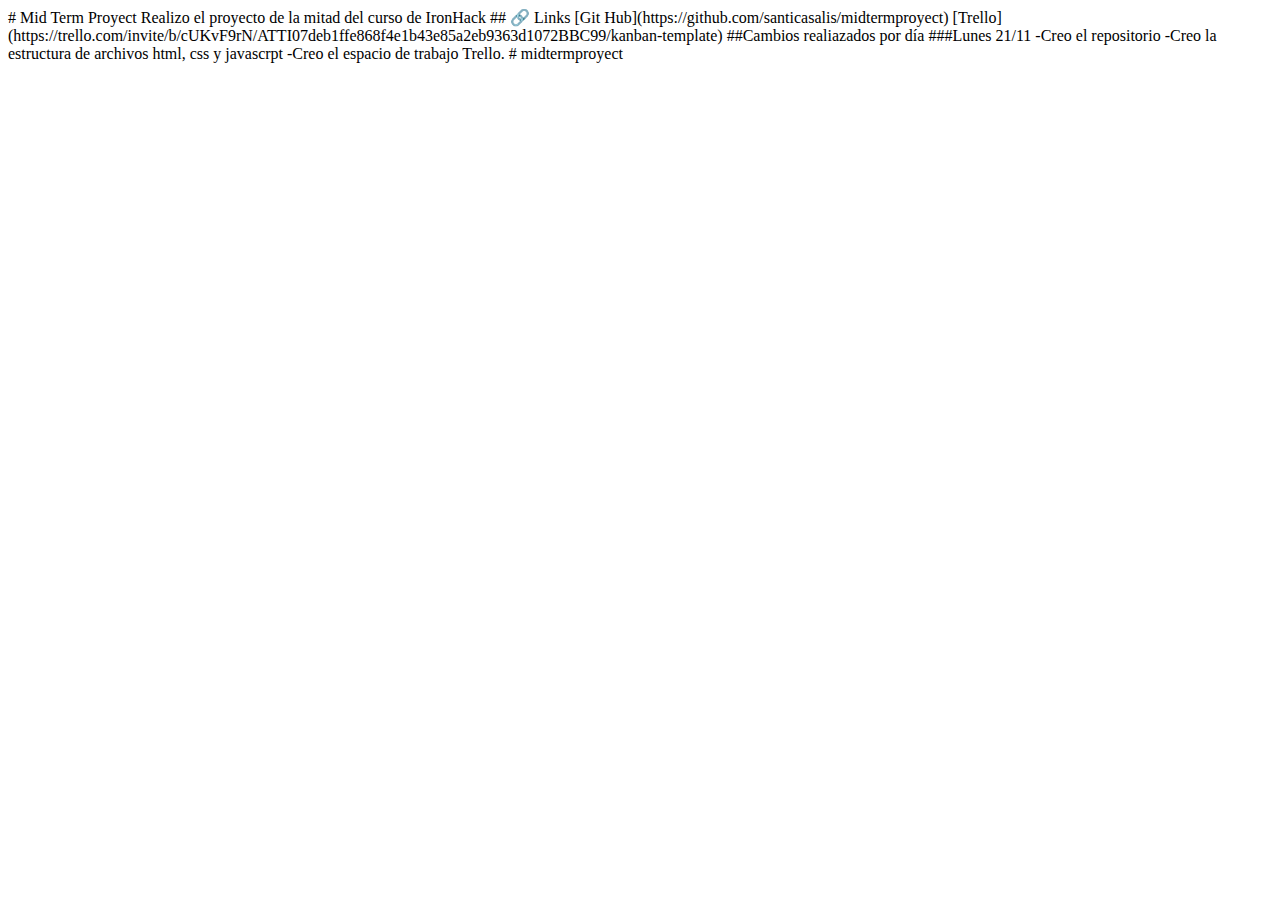
==== index.html @ 37a9a565 "estructura" ====
<!DOCTYPE html>
<html lang="en">
<head>
    <meta charset="UTF-8">
    <meta http-equiv="X-UA-Compatible" content="IE=edge">
    <meta name="viewport" content="width=device-width, initial-scale=1.0">
    <title>Circle Agency</title>
    <link rel="stylesheet" href="styles/styles.css">
</head>
<body>
    
<header> 
    # Mid Term Proyect

    Realizo el proyecto de la mitad del curso de IronHack
    
    ## 🔗 Links
    
    [Git Hub](https://github.com/santicasalis/midtermproyect)
    
    [Trello](https://trello.com/invite/b/cUKvF9rN/ATTI07deb1ffe868f4e1b43e85a2eb9363d1072BBC99/kanban-template)
    
    ##Cambios realiazados por día
    
    ###Lunes 21/11
    
    -Creo el repositorio
    -Creo la estructura de archivos html, css y javascrpt
    -Creo el espacio de trabajo Trello.
    # midtermproyect
    

</header>
<main>
<section class="section-uno">    


</section>


<section class="section-logos">


</section>


<section class="recent-proyects">


</section>


<section class="clients">



</section>


<section class="our-services">

</section>



<section class="questions">

</section>


</main>



<footer>

    
</footer>




<script src="scripts/script.js"></script>
</body>
</html>
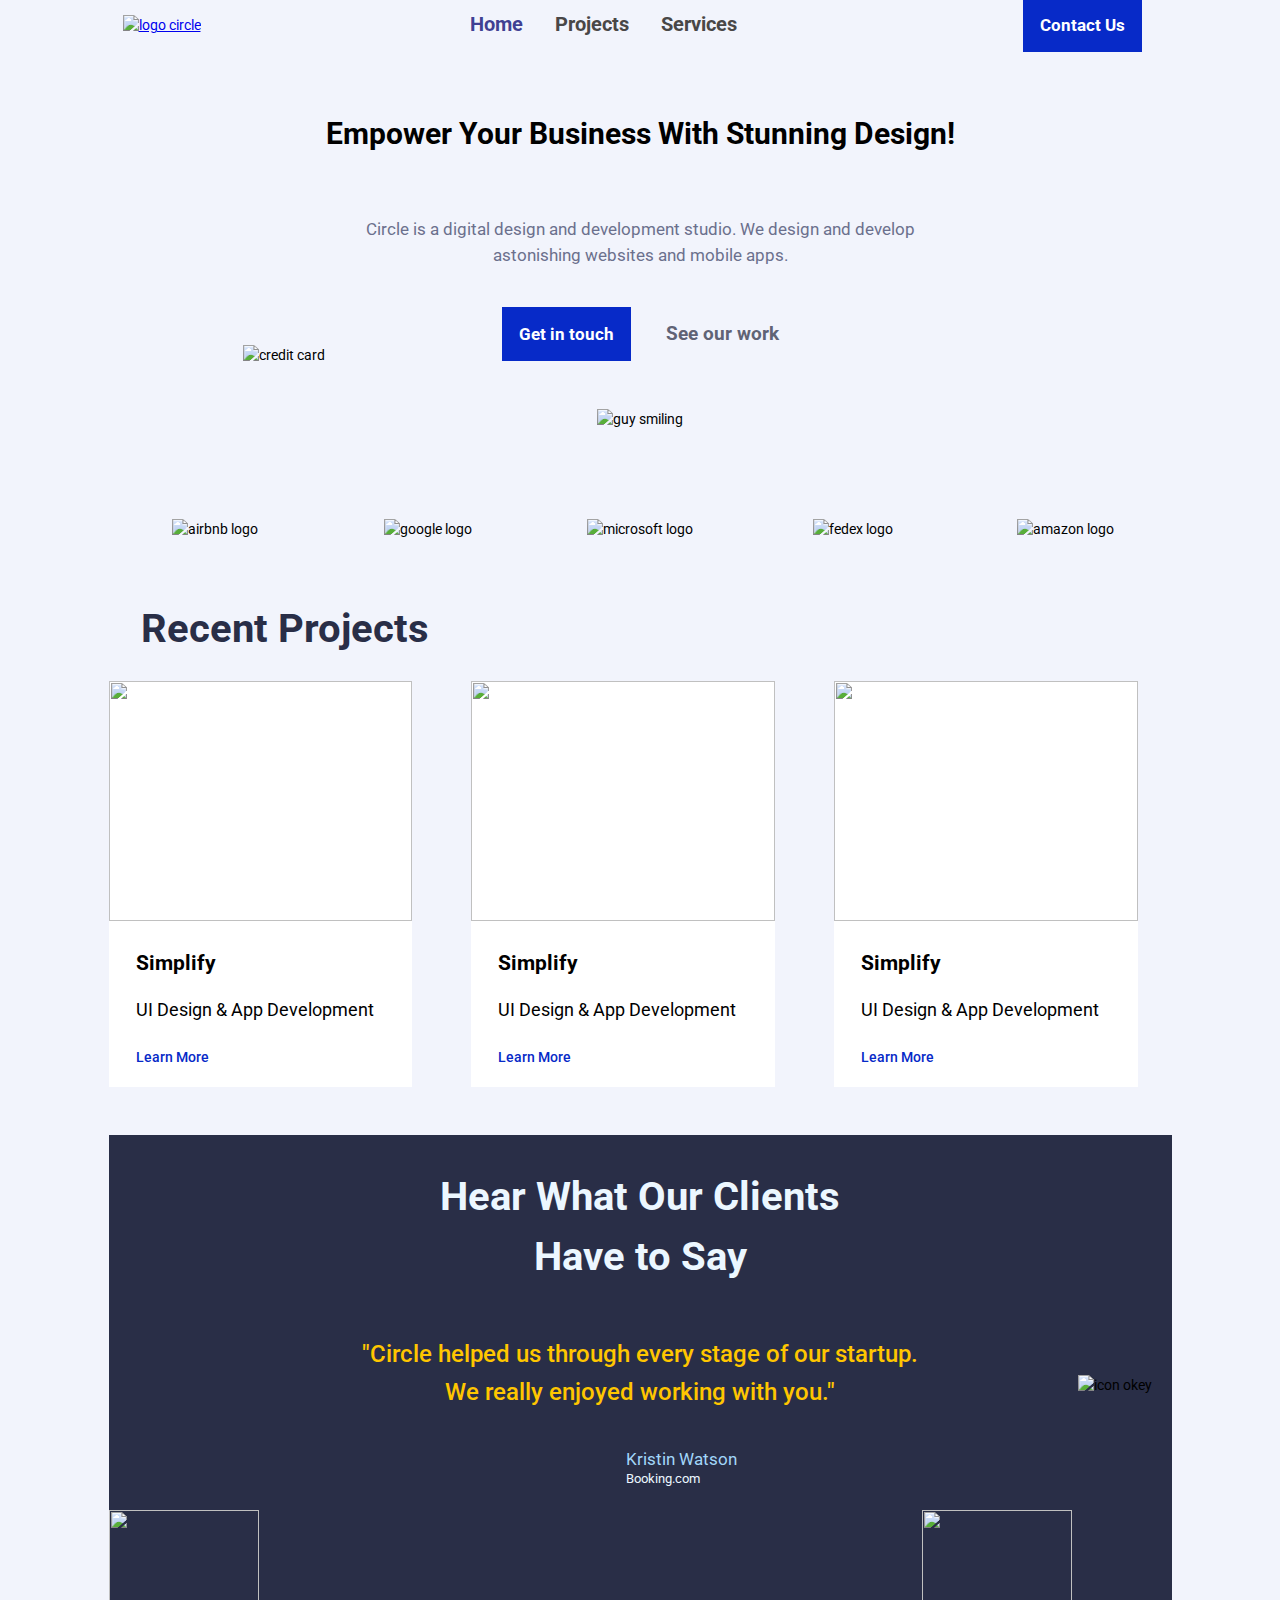
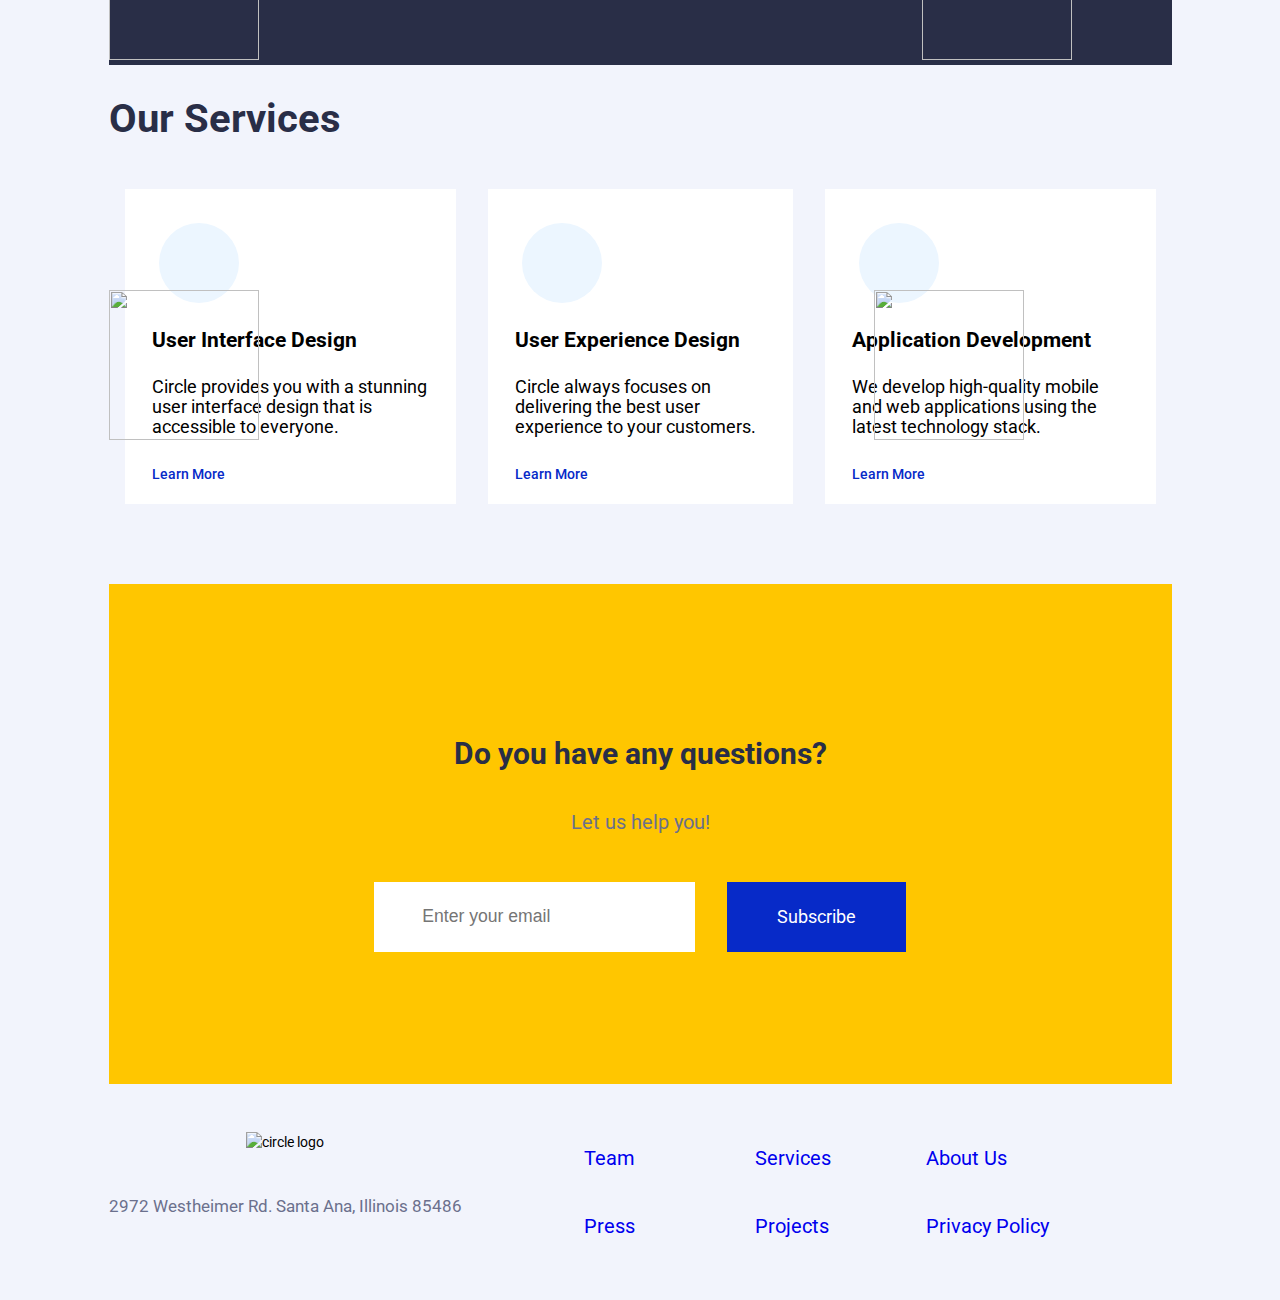
==== commit 665732f0: "responsive terminado" ====
--- a/index.html
+++ b/index.html
@@ -6,64 +6,144 @@
     <meta name="viewport" content="width=device-width, initial-scale=1.0">
     <title>Circle Agency</title>
     <link rel="stylesheet" href="styles/styles.css">
+    <link rel="icon" href="https://uploads-ssl.webflow.com/img/favicon.ico">
 </head>
 <body>
     
-<header> 
-    # Mid Term Proyect
+  <section class="top-nav">
+    <div>
+        <a href="index.html"> <img src="project-assets/logos/circle.svg" alt="logo circle"></a>
+    </div>
+    <input id="menu-toggle" type="checkbox" />
+    <label class='menu-button-container' for="menu-toggle">
+    <div class='menu-button'></div>
+  </label>
+    <ul class="menu">
+      <li><a class="home" href="index.html">Home</a></li>
+      <li><a class="recent" href="#recent-proyects">Projects</a></li>
+      <li><a class="recent" href="#our-services">Services</a></li>
+    </ul>
+    <div> <a class="button-get contact" href="">Contact Us</a> </div>
+  </section>
 
-    Realizo el proyecto de la mitad del curso de IronHack
+
+<main>
+<section id="section-one">  
+
+   
+    <h1>Empower Your Business With Stunning Design!</h1>
+
+   
+    <div class="circle-section-one">
+        Circle is a digital design and development studio. We design and develop astonishing websites and mobile apps.
+    </div>
+   
+<div class="button-section-one">
     
-    ## 🔗 Links
-    
-    [Git Hub](https://github.com/santicasalis/midtermproyect)
-    
-    [Trello](https://trello.com/invite/b/cUKvF9rN/ATTI07deb1ffe868f4e1b43e85a2eb9363d1072BBC99/kanban-template)
-    
-    ##Cambios realiazados por día
-    
-    ###Lunes 21/11
-    
-    -Creo el repositorio
-    -Creo la estructura de archivos html, css y javascrpt
-    -Creo el espacio de trabajo Trello.
-    # midtermproyect
-    
+    <a href="#" class="button-get">Get in touch</a>
+    <a href="#" class="button-see">See our work</a>
 
-</header>
-<main>
-<section class="section-uno">    
+ </div>  
+<div>
+<img src="project-assets/hero-section/card-1.png" class="card-1" alt="credit card">   
+<img src="project-assets/hero-section/hero-image.png" class="hero-image" alt="guy smiling">
+ <img src="project-assets/hero-section/card-2.png" class= "card-2" alt="icon okey">  
+ </div>
+</section>
 
+
+<section class="section-logos">
+<div class="logos">
+  <div class="marcas-logos"> <img src="project-assets/logos/airbnb-logo.svg" alt="airbnb logo"></div>
+  <div class="marcas-logos"> <img src="project-assets/logos/google-logo.svg" alt="google logo"></div>
+  <div class="marcas-logos"> <img src="project-assets/logos/microsoft-logo.svg" alt="microsoft logo"></div>
+  <div class="marcas-logos"> <img src="project-assets/logos/fedex-logo.svg" alt="fedex logo"></div>
+ <div class="marcas-logos amazon"><img src="project-assets/logos/amazon-logo.svg" alt="amazon logo"> </div> 
+</div>
 
 </section>
 
 
-<section class="section-logos">
+<section id="projects">
+  <h2 class="title">Recent Projects</h2>
+  <div class="projects-container">
+      <div class="project">
+          <img src="project-assets/projects-section/1.jpg" alt="">
+          <h3>Simplify</h3>
+          <p>UI Design & App Development</p>
+          <a href="#">Learn More</a>
+      </div> 
+      <div class="project">
+        <img src="project-assets/projects-section/1.jpg" alt="">
+        <h3>Simplify</h3>
+        <p>UI Design & App Development</p>
+        <a href="#">Learn More</a>
+    </div> 
+    <div class="project">
+      <img src="project-assets/projects-section/1.jpg" alt="">
+      <h3>Simplify</h3>
+      <p>UI Design & App Development</p>
+      <a href="#">Learn More</a>
+  </div> 
+    </div>
+</section>
 
+<section id="clients">
+     <div class="container">
+        <h3 class="">Hear What Our Clients Have to Say</h3>
+     <div class="testimonio">"Circle helped us through every stage of our startup. We really enjoyed working with you."
+    
+       </div>
+        <div class="client">
+              <div class="client-image"></div>
+              <div class="client-info">
+              <div class="client-name">Kristin Watson</div>
+              <div class="client-position">Booking.com</div>
+           </div>
+       </div>
+    
+    </div>
+    <img src="project-assets/testimonial-section/memoji-1.png" alt="" class="memoji-1">
+    <img src="project-assets/testimonial-section/memoji-2.png" alt="" class="memoji-2">
+    <img src="project-assets/testimonial-section/memoji-3.png" alt="" class="memoji-3">
+    <img src="project-assets/testimonial-section/memoji-4.png" alt="" class="memoji-4">
 
 </section>
 
-
-<section class="recent-proyects">
-
-
+<section id="our-services">
+  <h2>Our Services</h2>
+  <div class="services-container">
+      <div class="service">
+          <div id="service-img-1"></div>
+          <h3>User Interface Design</h3>
+          <p>Circle provides you with a stunning user interface design that is accessible to everyone.</p>
+          <a href="#">Learn More</a>
+      </div>
+      <div class="service">
+          <div id="service-img-2"></div>
+          <h3>User Experience Design</h3>
+          <p>Circle always focuses on delivering the best user experience to your customers.</p>
+          <a href="#">Learn More</a>
+      </div>
+      <div class="service">
+          <div id="service-img-3"></div>
+          <h3>Application Development</h3>
+          <p>We develop high-quality mobile and web applications using the latest technology stack.</p>
+          <a href="#">Learn More</a>
+      </div>
+  </div>
 </section>
 
 
-<section class="clients">
-
-
-
-</section>
-
-
-<section class="our-services">
-
-</section>
-
-
-
-<section class="questions">
+<section id="questions">
+ 
+    <h1 class="">Do you have any questions?</h1>
+    <p class="subtitle">Let us help you!</p>
+    <div class="suscription">
+      <input class="email-icon" type="text" placeholder="Enter your email">
+      <a class="suscribe-button" href="#">Subscribe</a>
+     </div>
+    
 
 </section>
 
@@ -72,8 +152,22 @@
 
 
 
-<footer>
+<footer class="footer">
+<div class="foot">
+<div><img src="project-assets/logos/circle.svg" alt="circle logo"></div>
+<div class="direction">2972 Westheimer Rd. Santa Ana, Illinois 85486   </div>
+</div>
+<div class="footer-links">
+<a href="" class="footer-link">Team</a>
+<a href="" class="footer-link">Services</a>
+<a href="" class="footer-link">About Us</a>
+<a href="" class="footer-link">Press</a>
+<a href="" class="footer-link">Projects</a>
+<a href="" class="footer-link">Privacy Policy</a>
+</div>
+<div>
 
+</div>
     
 </footer>
 
--- a/styles/styles.css
+++ b/styles/styles.css
@@ -0,0 +1,756 @@
+/* Import fonts  */
+@import url('https://fonts.googleapis.com/css2?family=Roboto:wght@300&display=swap');
+
+*{
+    margin:0;
+    padding: 0;
+    box-sizing: border-box
+    
+}
+body{
+    background-color: #f2f4fc;
+    font-family: 'Roboto', sans-serif;
+    font-size: 14px;
+    line-height: 20px;
+    height: 100%;
+    
+}
+main,section, footer {
+  max-width: 1063px;
+  margin: auto
+}
+ 
+  
+ 
+   h2 {
+     vertical-align: center;
+     text-align: center;
+   }
+   
+  
+   
+  
+   .top-nav {
+     display: flex;
+     flex-direction: row;
+     align-items: center;
+     justify-content: space-between;
+     color: rgb(167, 162, 162);
+     height: 50px;
+     padding: 1em;
+   }
+   
+   
+   .menu {
+     display: flex;
+     flex-direction: row;
+     list-style-type: none;
+     margin: 0;
+     padding: 0;
+   }
+   
+   .menu > li {
+     margin: 0 1rem;
+     overflow: hidden;
+   }
+   .home{
+    text-decoration: none;
+    color: rgba(39, 39, 133, 0.882);
+    font-size: 20px;
+    font-weight: bold;
+
+ }
+ .home:hover , .recent:hover{
+     color: #072ac8b6;
+ }
+
+ .recent{
+    text-decoration: none;
+    color: rgb(73, 71, 71);
+    font-size: 20px;
+    font-weight: bold;
+ }
+ 
+   
+   .menu-button-container {
+     display: none;
+     height: 100%;
+     width: 30px;
+     cursor: pointer;
+     flex-direction: column;
+     justify-content: center;
+     align-items: center;
+   }
+   
+   #menu-toggle {
+     display: none;
+   }
+   
+   .menu-button,
+   .menu-button::before,
+   .menu-button::after {
+     display: block;
+     background-color: rgb(119, 117, 117);
+     position: absolute;
+     height: 4px;
+     width: 30px;
+      /* transition: transform 400ms cubic-bezier(0.23, 1, 0.32, 1);  */
+     border-radius: 2px;
+   }
+   
+   .menu-button::before {
+     content: '';
+     margin-top: -8px;
+   }
+   
+   .menu-button::after {
+     content: '';
+     margin-top: 8px;
+   }
+   
+   #menu-toggle:checked + .menu-button-container .menu-button::before {
+     margin-top: 0px;
+     transform: rotate(405deg);
+   }
+   
+   #menu-toggle:checked + .menu-button-container .menu-button {
+     background: rgba(195, 189, 189, 0.666);
+   }
+   
+   #menu-toggle:checked + .menu-button-container .menu-button::after {
+     margin-top: 0px;
+     transform: rotate(-405deg);
+   }
+   
+   @media (max-width: 700px) {
+    .contact{
+      display:none
+    }
+     .menu-button-container {
+       display: flex;
+     }
+     .menu {
+       position: absolute;
+       top: 0;
+       margin-top: 50px;
+       left: 0;
+       flex-direction: column;
+       width: 100%;
+       justify-content: center;
+       align-items: center;
+       margin-top: 3rem;
+     }
+     #menu-toggle ~ .menu li {
+       height: 0;
+       margin: 0;
+       padding: 0;
+       border: 0;
+       transition: height 400ms cubic-bezier(0.23, 1, 0.32, 1);
+    
+     }
+     #menu-toggle:checked ~ .menu li {
+       
+       height: 2.5em;
+       padding: 0.5em;
+       transition: height 400ms cubic-bezier(0.23, 1, 0.32, 1);
+     }
+     .menu > li {
+       display: flex;
+       justify-content: flex-start;
+       margin: 0;
+       padding: 0.5em 0;
+       width: 100%;
+       color: white;
+       background-color: rgb(179, 175, 175);
+     }
+     .menu > li:not(:last-child) {
+       border-bottom: 1px solid #444;
+     }
+     
+  
+   }
+   
+      
+      /* FIN HEADER */
+      
+      /* SECTION ONE */
+  #section-one{
+    display: flex;
+    flex-direction: column;
+    flex-wrap: wrap;
+   text-align: center;
+   margin: 2rem;
+  }
+  
+  #section-one h1{
+    font-size: 30px;
+    font-weight: bold;
+    text-align: center;
+    line-height: 130%;
+    margin: 2rem;
+    padding: 0 4rem;
+  }
+
+
+  .circle-section-one {
+    max-width: 600px;
+    text-align: center;
+    font-size: 17px;
+    color:#6b708d;
+    line-height: 150%;
+    margin: 2rem auto;
+  }
+  .button-section-one{
+    margin-top: 1.5rem;
+  }
+
+  .button-section-one a{
+    text-decoration: none;
+    margin: 0rem 1rem;
+  }
+  .button-get{
+  background-color:#072ac8;
+  font-size: 17px;
+  padding: 1em 1em;
+  color: white;
+  font-weight: bold;
+  text-decoration: none;
+    margin: 0rem 1rem;
+  }
+
+
+.button-get:hover{
+    background-color: #1e1f21;
+}
+
+.button-see{
+    color: #606375;
+    font-size: 19px;
+    font-weight: 800;
+    font-weight: bold
+}
+
+
+ 
+  #section-one-image{
+    text-align: center;
+  }
+  .hero-image{
+   
+    max-width: 80%;
+    margin-top: 4rem;
+    vertical-align: middle;
+    display: inline-block;
+  }
+  .card-1{
+    position: absolute;
+    left: 19%;
+    bottom: 15%;
+    right: auto;
+    bottom: auto;
+    max-width: 30%;
+  }
+
+  .card-2 {
+    position: absolute;
+    right:10%;
+    bottom: -55%;
+    top: auto;
+    left: auto;
+    max-width: 30%;
+  }
+
+  @media (max-width: 700px) {
+
+    .card-2{
+      display: none;
+    }
+    .card-1{
+      display: none;
+    }
+
+
+  }
+
+      /* FIN SECTION ONE */
+
+      /* SECTION - LOGOS  */
+ .section-logos{
+    max-width: 1000px;
+    margin-right:auto;
+    margin-left: auto;
+    
+ }
+  .logos {
+    display: flex;
+    justify-content: space-between;
+    width: 100%;
+    max-width: 100%;
+ 
+
+  }
+  .marcas-logos{
+display: flex;
+width: 150px;
+height: 96px;
+max-height: 96px;
+max-width: 150px;
+justify-content: center;
+align-items: center;
+
+  }
+ 
+  @media (max-width: 700px) {
+.amazon img {
+  display:none
+}
+.logos {
+  display: grid;
+  justify-items: center;
+  grid-template-columns: 1fr 1fr;
+  grid-template-rows: auto auto;
+  grid-column-gap: 16px;
+  grid-row-gap: 16px;
+
+  width: 100%;
+  max-width: 100%;
+  grid-auto-flow: row;
+  grid-column-gap: 20px;
+
+}
+.marcas-logos{
+display: flex;
+width: 150px;
+height: 96px;
+max-height: 96px;
+max-width: 150px;
+justify-content: center;
+align-items: center;
+
+}
+
+
+  }
+
+
+  /* FIN SECTION - LOGOS  */
+
+    /* SECTION RECENTS PROYECTS */
+
+    .projects-container {
+      display: grid;
+      grid-template-columns: repeat(3, 1fr);
+      grid-template-rows: 1fr;
+      grid-column-gap: 25px;
+      grid-row-gap: 0px;
+      
+  }
+  .title{
+    color: #292e47;
+  font-size: 40px;
+  line-height: 40px;
+   margin-top: 2rem;
+   margin-bottom: 2rem;
+   text-align: initial;
+   margin-left: 2rem;
+  }
+  
+  .project {
+      background-color: white;
+      padding-bottom: 20px;
+      max-width:90%;
+     
+
+  }
+  
+  .project img {
+      width: 100%;
+      height: 240px;
+      max-width: 100%;
+     
+  }
+  
+  .project h3 {
+      font-size: 1.3rem;
+      margin: 27px;
+  }
+  
+  .project p {
+      font-size: 1.1rem;
+      margin: 0 27px 27px 27px;
+  }
+  
+  .project a {
+      text-decoration: none;
+      font-weight: 500;
+      color: #072AC8;;
+      margin: 0 27px 27px 27px;
+  }
+  
+  @media (max-width: 700px) {
+.projects-container{
+  display: flex;
+  flex-direction: column;
+}
+
+.project{
+  margin: 2rem 2rem;
+}
+
+  }
+
+  /* FIN SECTION RECENTS PROYECTS */
+
+
+    /* SECTION CLIENTES  */
+  #clients{
+    background-color: #292e47;
+    margin-top: 3rem;
+    
+  }
+.container{
+    display: flex;
+    flex-direction: column;
+    align-items: center;
+    justify-content: space-around;
+}
+
+  #clients h3{
+    max-width: 400px;
+    line-height: 150%;
+    color: #ecf7ff;
+    font-size: 40px;
+    text-align: center;
+    margin:2rem 0rem;
+
+  }
+  .testimonio {
+    max-width: 560px;
+    margin-right: auto;
+    margin-left: auto;
+    color: #ffc600;
+    font-size: 24px;
+    line-height: 160%;
+    font-weight: 500;
+    text-align: center;
+    margin:1rem 0rem;
+  }
+ .client{
+    display: flex;
+    align-items: center;
+    margin: 1rem 0rem;
+    
+
+ }
+  .client-image{
+    width: 50px;
+    height: 50px;
+    border-radius: 50%;
+    background-image: url(../project-assets/testimonial-section/profile.png);
+    background-position: 50% 50%;
+    background-size: cover;
+    background-repeat: no-repeat;
+    margin: 0rem 1rem;
+  }
+  
+  .client-name{
+    color: #a2d6f9;
+    font-size: 17px;
+  }
+  .client-position{
+    color: #ecf7ff;
+    font-size: 13px;
+  }
+
+  .memoji-1 {
+    width: 150px;
+    height: 150px;
+    position: absolute;
+    left: 72%;
+    bottom: 15%;
+    right: auto;
+    bottom: auto;
+ 
+}
+.memoji-2 {
+    width: 150px;
+    height: 150px;
+    position: absolute;
+    top: 210%;
+   
+ 
+}
+.memoji-3 {
+    width: 150px;
+    height: 150px;
+    position: absolute;
+    top:210%;
+    right:20%;
+    bottom: auto;
+    left: auto;
+}
+.memoji-4 {
+    width: 150px;
+    height: 150px;
+  
+}
+
+@media (max-width: 700px) {
+
+  .memoji-1,.memoji-2,.memoji-3,.memoji-4{
+    display:none
+  }
+
+}
+
+
+ 
+   /* FIN SECTION CLIENTES  */
+
+    /* SECTION OUR SERVICES */
+    #our-services{
+      margin-bottom: 4rem;
+    }
+  
+
+#our-services h2{
+  color: #292e47;
+  font-size: 40px;
+  line-height: 44px;
+   margin-top: 2rem;
+   margin-bottom: 2rem;
+   text-align:initial
+}
+
+    .services-container {
+      display: flex;
+     justify-content: space-around;
+     
+  }
+  
+  .service {
+      background-color: white;
+      padding-bottom: 20px;
+      margin:1rem 1rem
+  }
+  
+  #service-img-1 {
+      background-image: url('../project-assets/services-section/icons/1.svg');
+      background-size:46%;
+      background-position: center center;
+      background-repeat: no-repeat;
+      width: 80px;
+      height: 80px;
+      background-color: #ecf6ff;
+      border-radius: 100px;
+      margin: 34px 0 0 34px;
+  }
+  
+  #service-img-2 {
+      background-image: url('../project-assets/services-section/icons/2.svg');
+      background-size:46%;
+      background-position: center center;
+      background-repeat: no-repeat;
+      width: 80px;
+      height: 80px;
+      background-color: #ecf6ff;
+      border-radius: 100px;
+      margin: 34px 0 0 34px;
+  }
+  
+  #service-img-3 {
+      background-image: url('../project-assets/services-section/icons/3.svg');
+      background-size:46%;
+      background-position: center center;
+      background-repeat: no-repeat;
+      width: 80px;
+      height: 80px;
+      background-color: #ecf6ff;
+      border-radius: 100px;
+      margin: 34px 0 0 34px;
+  }
+  
+  .service h3 {
+      font-size: 1.3rem;
+      margin: 27px;
+  }
+  
+  .service p {
+      font-size: 1.1rem;
+      margin: 0 27px 27px 27px;
+  }
+  
+  .service a {
+      text-decoration: none;
+      font-weight: 500;
+      color: #072AC8;;
+      margin: 0 27px 27px 27px;
+  }
+  
+  @media (max-width: 700px) {
+.services-container{
+display: flex;
+flex-direction: column;
+}
+#our-services h2{
+  margin: 2rem 2rem
+
+}
+.service{
+  margin: 2rem 2rem;
+}
+
+  }
+
+
+ /*  FIN SECTION OUR SERVICES */
+    /* SECTION QUESTIONS  */
+
+  #questions{
+    background-color: #ffc600;
+    display: flex;
+    flex-direction: column;
+    justify-content: center;
+    align-items: center;
+    text-align: center;
+  
+    height: 500px;
+  }
+
+  #questions h1{
+    
+    color: #292e47;
+    font-size: 30px;
+    line-height: 44px;
+    margin:3rem 0rem 1rem 0rem
+  }
+  .subtitle{
+    font-size: 20px;
+    color:#6b708d;
+    margin: 20px 0 50px 0
+  }
+  .suscription{
+    width: 50%;
+    display:flex;
+    justify-content: center;
+    
+
+
+  }
+
+  .email-icon{
+     padding: 0rem 0rem 0rem 3rem; 
+    height: 70px;
+    width: 390px;
+    font-weight: 400;
+    background-image: url(../project-assets/newsletter/icon/mail.svg);
+    background-position: 3% 50%;
+    background-repeat: no-repeat;
+    border: 0;
+    
+    font-size: 1.1rem;
+  }
+
+  @media (max-width: 700px) {
+    .suscription{
+      display: flex;
+      flex-direction: column;
+      align-items: center;
+
+    }
+    .suscribe-button{
+      margin-top: 1rem;
+    }
+  }
+
+
+.suscribe-button{
+   
+    background-color: #072ac8;
+    font-size: 1.1rem;
+    color: white;
+    text-decoration: none;
+    padding: 25px 50px 25px 50px;
+    margin-left:2rem;
+    margin-bottom:2rem
+}
+
+
+   /* SECTION QUESTIONS */
+
+   /* FOOTER */
+footer{
+    margin-top: 3rem;
+    margin-bottom: 3rem;
+    
+}
+footer img {
+    width: 100px;
+    height: 30px;
+}
+.footer{
+  display:flex;
+  flex-direction: row;
+  justify-content: space-between;
+}
+   .foot{
+    display: flex;
+    flex-direction: column;
+    justify-content: space-between;
+    align-items: center;
+    margin:2rem , 0rem, 1rem ,0rem;
+   }
+
+   .direction {
+    margin-top: 1rem;
+    margin-bottom: 2rem;
+    font-size: 17px;
+    line-height: 150%;
+    color:#6b708d
+   }
+   .footer-links{
+    display: grid;
+    
+    grid-auto-columns: 1fr;
+    grid-column-gap: 16px;
+    grid-row-gap: 16px;
+    
+    grid-template-columns: 1fr 1fr 1fr;
+    grid-template-rows: auto;
+   }
+
+   .footer-links a{
+    font-size: 20px;
+    text-decoration: none;
+    color:#0000EE;
+    padding:1rem 1rem;
+    
+   
+   }
+
+   @media (max-width: 700px) {
+
+    .footer{
+      display:block;
+      
+    }
+
+    .footer-links{
+      display: grid;
+      
+      grid-auto-columns: 1fr;
+      grid-column-gap: 16px;
+      grid-row-gap: 16px;
+      
+      grid-template-columns: 1fr 1fr 1fr;
+      grid-template-rows: auto;
+     }
+     .foot{
+      display: flex;
+      flex-direction: column;
+      justify-content: space-between;
+      align-items: center;
+      margin:2rem , 0rem, 1rem ,0rem;
+   }
+
+  }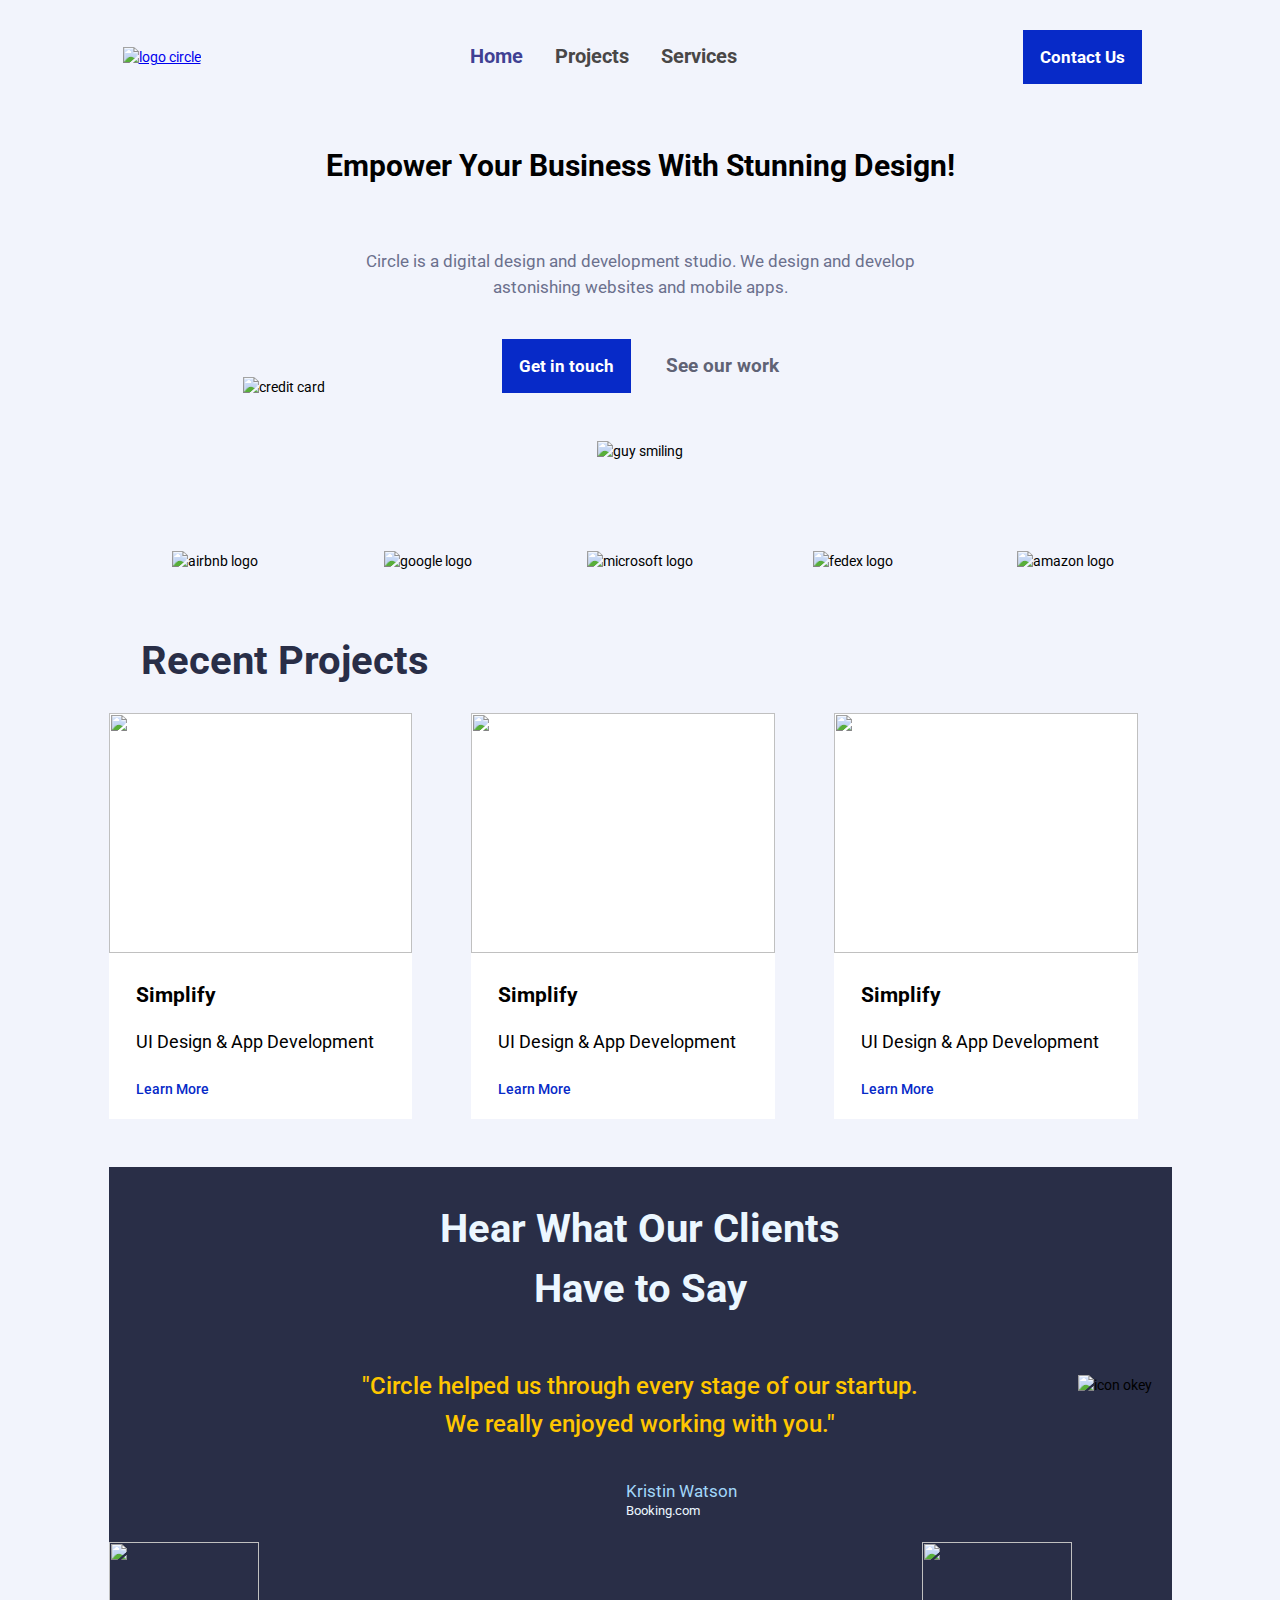
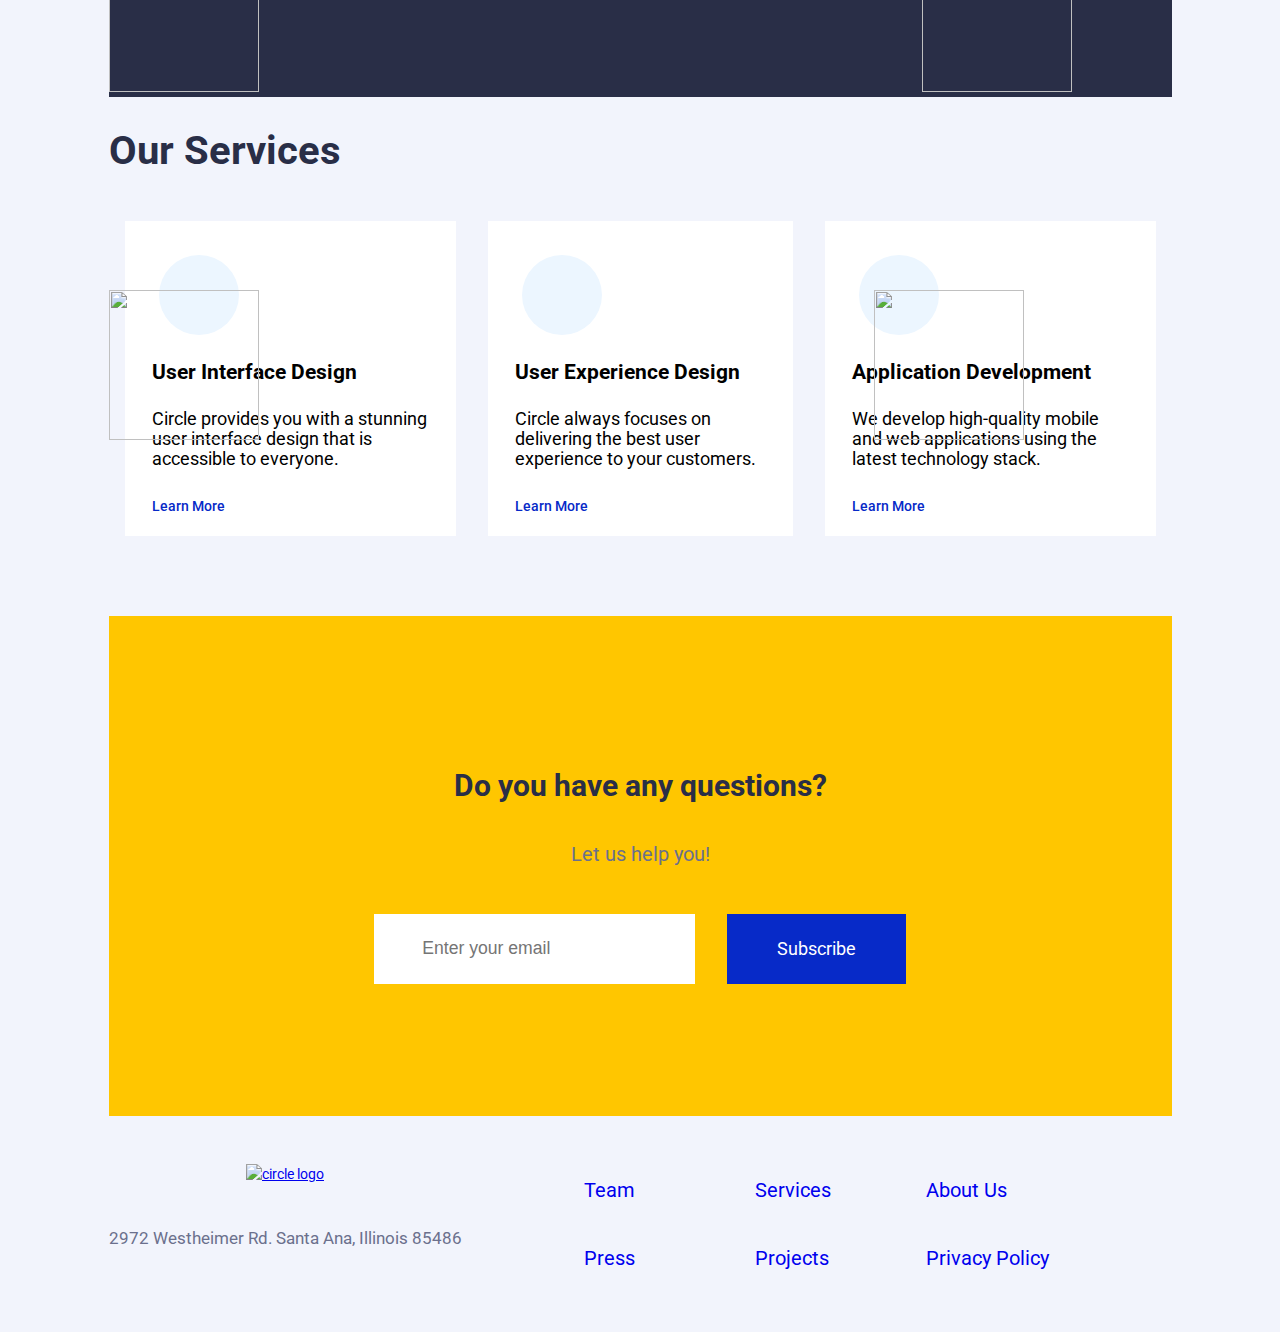
==== commit 4506aedf: "finalizo el form" ====
--- a/index.html
+++ b/index.html
@@ -20,10 +20,10 @@
   </label>
     <ul class="menu">
       <li><a class="home" href="index.html">Home</a></li>
-      <li><a class="recent" href="#recent-proyects">Projects</a></li>
+      <li><a class="recent" href="#projects">Projects</a></li>
       <li><a class="recent" href="#our-services">Services</a></li>
     </ul>
-    <div> <a class="button-get contact" href="">Contact Us</a> </div>
+    <div> <a class="button-get contact" href="./contact/contact.html">Contact Us</a> </div>
   </section>
 
 
@@ -71,19 +71,19 @@
           <img src="project-assets/projects-section/1.jpg" alt="">
           <h3>Simplify</h3>
           <p>UI Design & App Development</p>
-          <a href="#">Learn More</a>
+          <a href="articles/Simplify.html">Learn More</a>
       </div> 
       <div class="project">
         <img src="project-assets/projects-section/1.jpg" alt="">
         <h3>Simplify</h3>
         <p>UI Design & App Development</p>
-        <a href="#">Learn More</a>
+        <a href="articles/Simplify.html">Learn More</a>
     </div> 
     <div class="project">
       <img src="project-assets/projects-section/1.jpg" alt="">
       <h3>Simplify</h3>
       <p>UI Design & App Development</p>
-      <a href="#">Learn More</a>
+      <a href="articles/Simplify.html">Learn More</a>
   </div> 
     </div>
 </section>
@@ -154,7 +154,7 @@
 
 <footer class="footer">
 <div class="foot">
-<div><img src="project-assets/logos/circle.svg" alt="circle logo"></div>
+<div><a href="index.html"><img src="project-assets/logos/circle.svg" alt="circle logo"></a></div>
 <div class="direction">2972 Westheimer Rd. Santa Ana, Illinois 85486   </div>
 </div>
 <div class="footer-links">
--- a/styles/styles.css
+++ b/styles/styles.css
@@ -38,6 +38,7 @@
      color: rgb(167, 162, 162);
      height: 50px;
      padding: 1em;
+     margin-top: 2rem;
    }
    
    
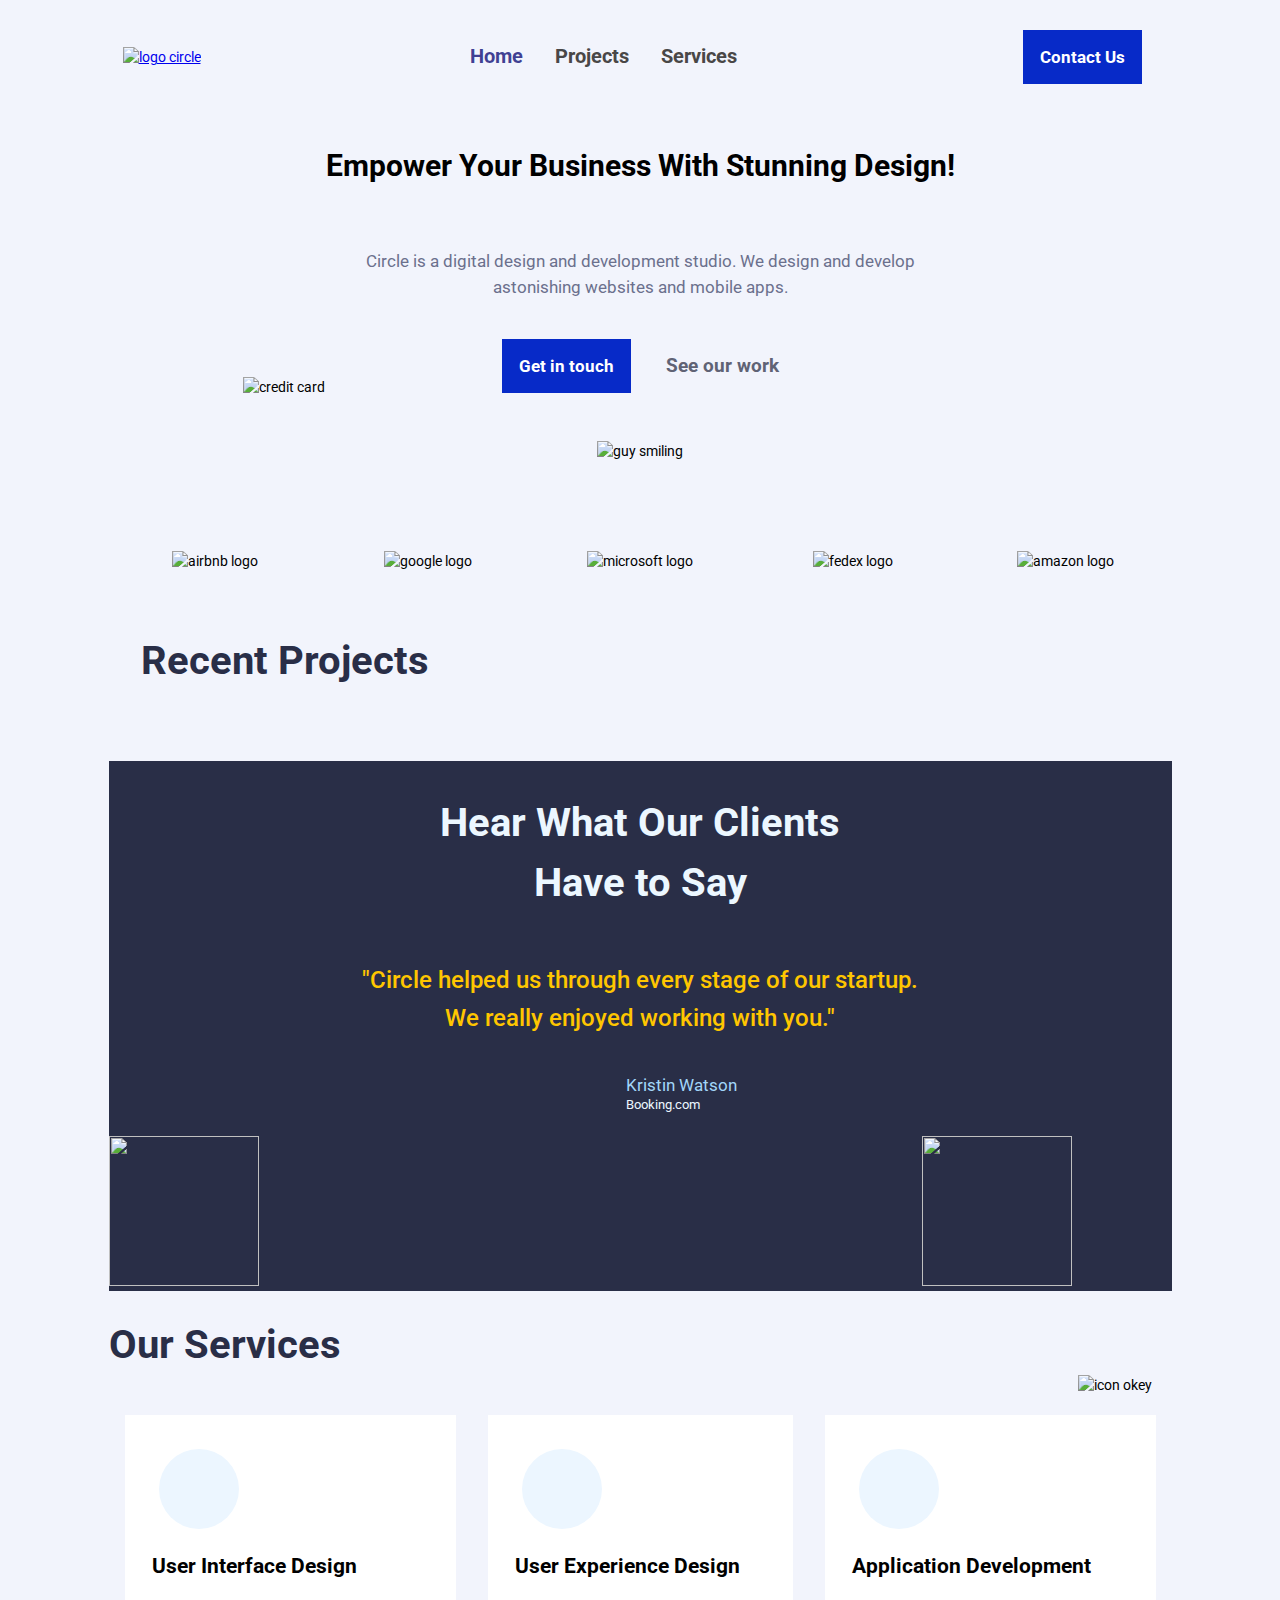
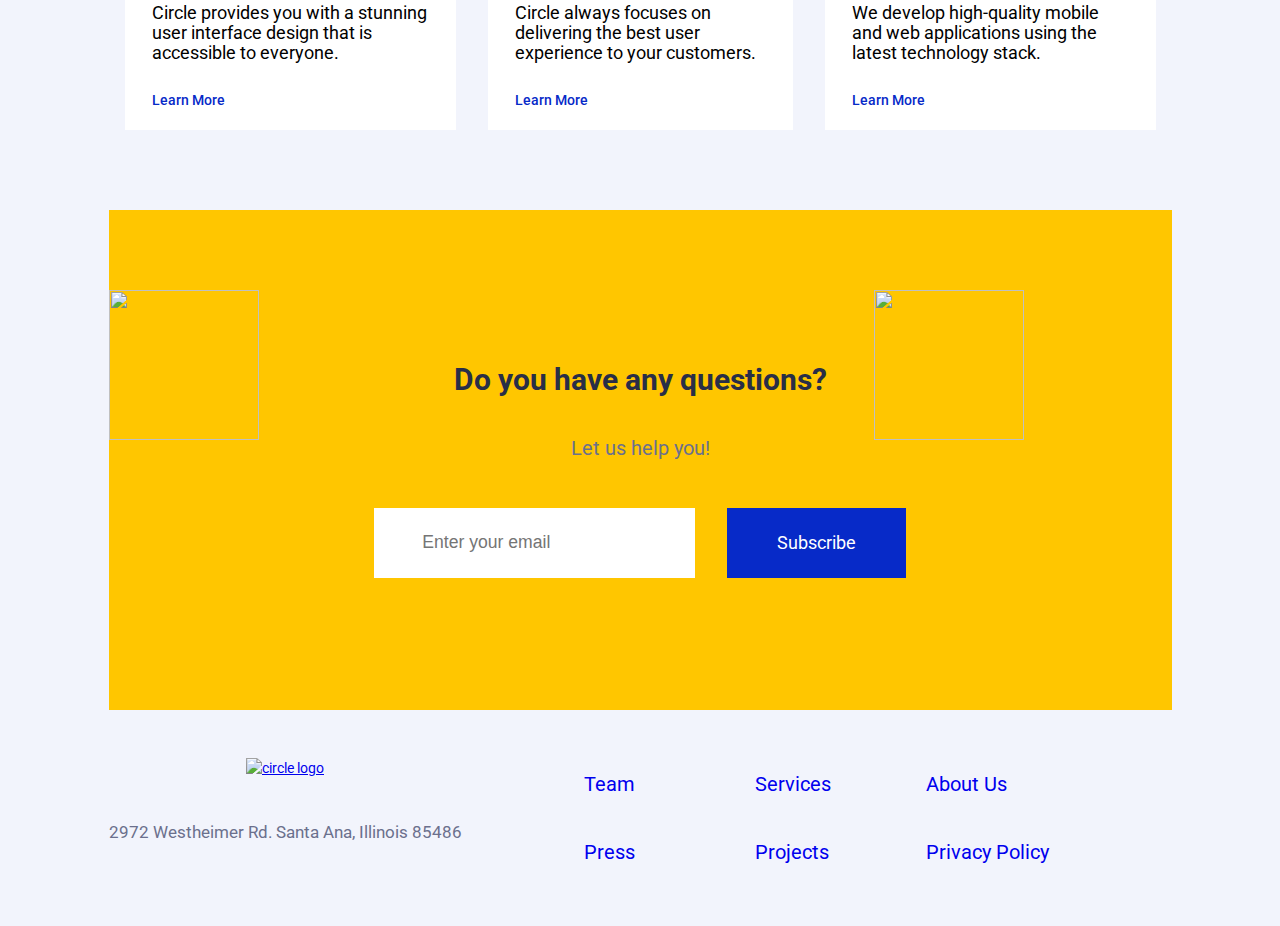
==== commit 7334397b: "alerts form" ====
--- a/index.html
+++ b/index.html
@@ -67,24 +67,7 @@
 <section id="projects">
   <h2 class="title">Recent Projects</h2>
   <div class="projects-container">
-      <div class="project">
-          <img src="project-assets/projects-section/1.jpg" alt="">
-          <h3>Simplify</h3>
-          <p>UI Design & App Development</p>
-          <a href="articles/Simplify.html">Learn More</a>
-      </div> 
-      <div class="project">
-        <img src="project-assets/projects-section/1.jpg" alt="">
-        <h3>Simplify</h3>
-        <p>UI Design & App Development</p>
-        <a href="articles/Simplify.html">Learn More</a>
-    </div> 
-    <div class="project">
-      <img src="project-assets/projects-section/1.jpg" alt="">
-      <h3>Simplify</h3>
-      <p>UI Design & App Development</p>
-      <a href="articles/Simplify.html">Learn More</a>
-  </div> 
+      
     </div>
 </section>
 
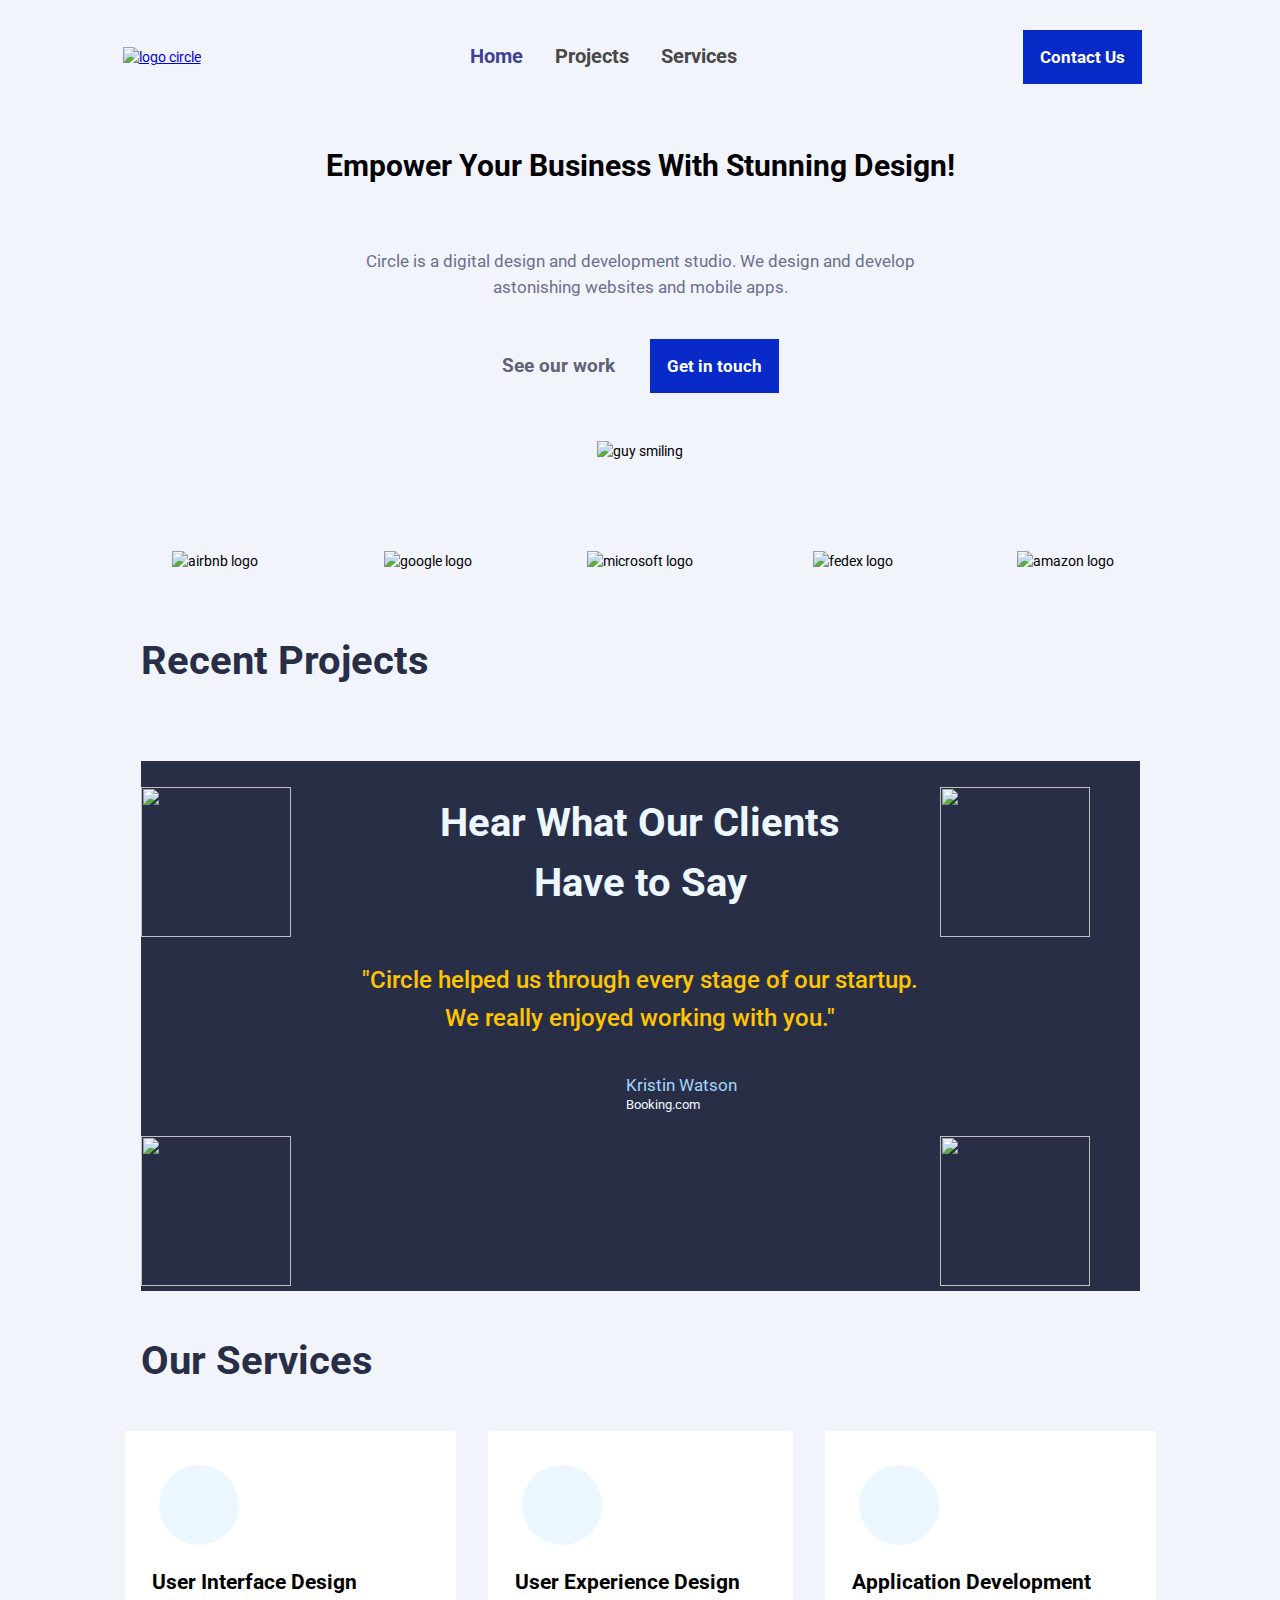
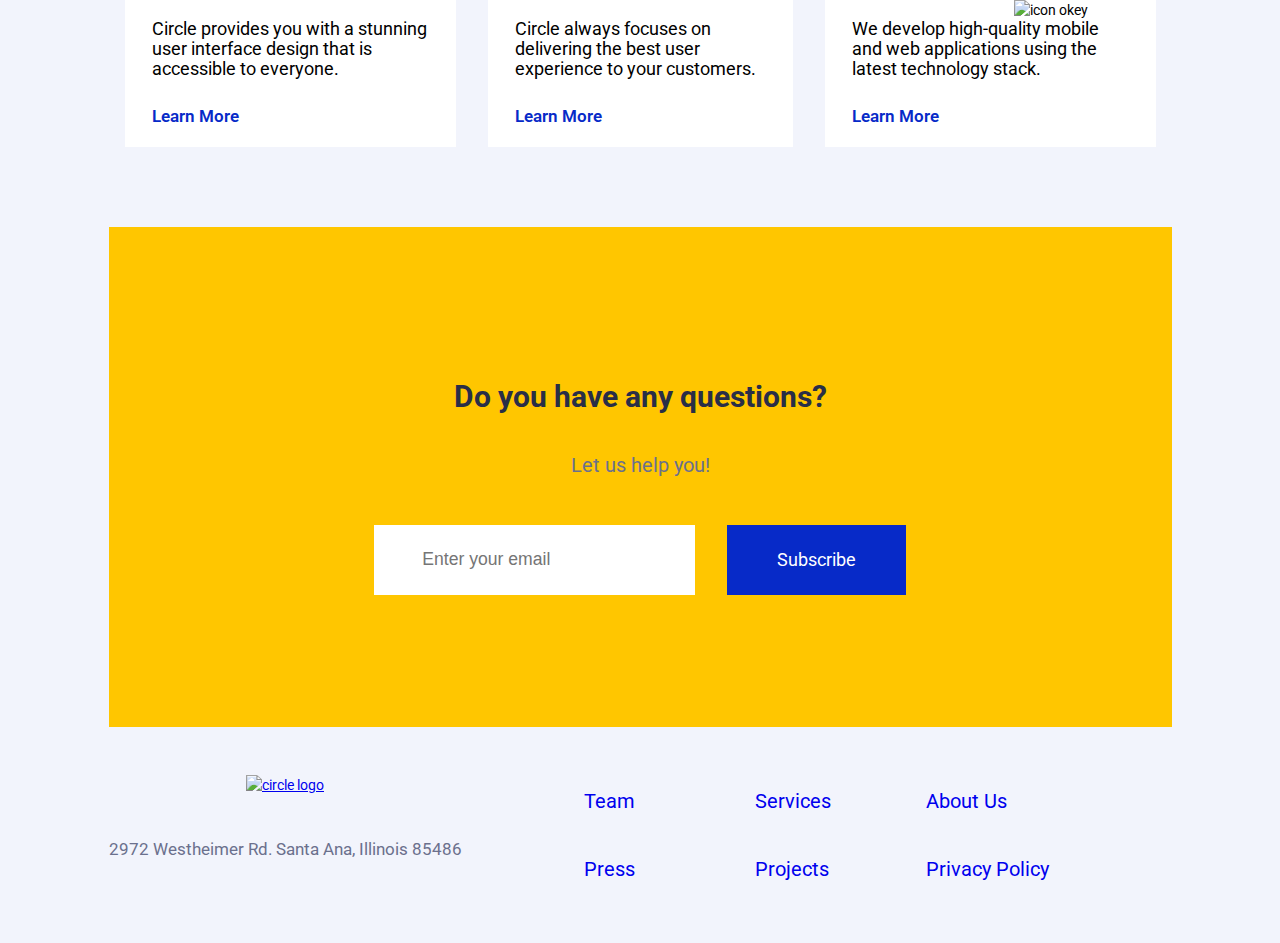
==== commit 6647f9f7: "detalles" ====
--- a/index.html
+++ b/index.html
@@ -1,23 +1,25 @@
 <!DOCTYPE html>
 <html lang="en">
+
 <head>
-    <meta charset="UTF-8">
-    <meta http-equiv="X-UA-Compatible" content="IE=edge">
-    <meta name="viewport" content="width=device-width, initial-scale=1.0">
-    <title>Circle Agency</title>
-    <link rel="stylesheet" href="styles/styles.css">
-    <link rel="icon" href="https://uploads-ssl.webflow.com/img/favicon.ico">
+  <meta charset="UTF-8">
+  <meta http-equiv="X-UA-Compatible" content="IE=edge">
+  <meta name="viewport" content="width=device-width, initial-scale=1.0">
+  <title>Circle Agency</title>
+  <link rel="stylesheet" href="styles/styles.css">
+  <link rel="icon" href="https://uploads-ssl.webflow.com/img/favicon.ico">
 </head>
+
 <body>
-    
+
   <section class="top-nav">
     <div>
-        <a href="index.html"> <img src="project-assets/logos/circle.svg" alt="logo circle"></a>
+      <a href="index.html"> <img src="project-assets/logos/circle.svg" alt="logo circle"></a>
     </div>
     <input id="menu-toggle" type="checkbox" />
     <label class='menu-button-container' for="menu-toggle">
-    <div class='menu-button'></div>
-  </label>
+      <div class='menu-button'></div>
+    </label>
     <ul class="menu">
       <li><a class="home" href="index.html">Home</a></li>
       <li><a class="recent" href="#projects">Projects</a></li>
@@ -27,132 +29,133 @@
   </section>
 
 
-<main>
-<section id="section-one">  
-
-   
-    <h1>Empower Your Business With Stunning Design!</h1>
-
-   
-    <div class="circle-section-one">
-        Circle is a digital design and development studio. We design and develop astonishing websites and mobile apps.
-    </div>
-   
-<div class="button-section-one">
-    
-    <a href="#" class="button-get">Get in touch</a>
-    <a href="#" class="button-see">See our work</a>
-
- </div>  
-<div>
-<img src="project-assets/hero-section/card-1.png" class="card-1" alt="credit card">   
-<img src="project-assets/hero-section/hero-image.png" class="hero-image" alt="guy smiling">
- <img src="project-assets/hero-section/card-2.png" class= "card-2" alt="icon okey">  
- </div>
-</section>
+  <main>
+    <section id="section-one">
 
 
-<section class="section-logos">
-<div class="logos">
-  <div class="marcas-logos"> <img src="project-assets/logos/airbnb-logo.svg" alt="airbnb logo"></div>
-  <div class="marcas-logos"> <img src="project-assets/logos/google-logo.svg" alt="google logo"></div>
-  <div class="marcas-logos"> <img src="project-assets/logos/microsoft-logo.svg" alt="microsoft logo"></div>
-  <div class="marcas-logos"> <img src="project-assets/logos/fedex-logo.svg" alt="fedex logo"></div>
- <div class="marcas-logos amazon"><img src="project-assets/logos/amazon-logo.svg" alt="amazon logo"> </div> 
-</div>
-
-</section>
+      <h1>Empower Your Business With Stunning Design!</h1>
 
 
-<section id="projects">
-  <h2 class="title">Recent Projects</h2>
-  <div class="projects-container">
-      
-    </div>
-</section>
+      <div class="circle-section-one">
+        Circle is a digital design and development studio. We design and develop astonishing websites and mobile apps.
+      </div>
 
-<section id="clients">
-     <div class="container">
+      <div class="button-section-one">
+
+        <a href="#" class="button-see">See our work</a>
+        <a href="#" class="button-get">Get in touch</a>
+      </div>
+      </div>
+      <div>
+        <img src="project-assets/hero-section/card-1.png" class="card-1" alt="credit card">
+        <img src="project-assets/hero-section/hero-image.png" class="hero-image" alt="guy smiling">
+        <img src="project-assets/hero-section/card-2.png" class="card-2" alt="icon okey">
+      </div>
+    </section>
+
+
+    <section class="section-logos">
+      <div class="logos">
+        <div class="marcas-logos"> <img src="project-assets/logos/airbnb-logo.svg" alt="airbnb logo"></div>
+        <div class="marcas-logos"> <img src="project-assets/logos/google-logo.svg" alt="google logo"></div>
+        <div class="marcas-logos"> <img src="project-assets/logos/microsoft-logo.svg" alt="microsoft logo"></div>
+        <div class="marcas-logos"> <img src="project-assets/logos/fedex-logo.svg" alt="fedex logo"></div>
+        <div class="marcas-logos amazon"><img src="project-assets/logos/amazon-logo.svg" alt="amazon logo"> </div>
+      </div>
+
+    </section>
+
+
+    <section id="projects">
+      <h2 class="title">Recent Projects</h2>
+      <div class="projects-container">
+
+      </div>
+    </section>
+
+    <section id="clients">
+      <div class="container">
         <h3 class="">Hear What Our Clients Have to Say</h3>
-     <div class="testimonio">"Circle helped us through every stage of our startup. We really enjoyed working with you."
-    
-       </div>
+        <div class="testimonio">"Circle helped us through every stage of our startup. We really enjoyed working with
+          you."
+
+        </div>
         <div class="client">
-              <div class="client-image"></div>
-              <div class="client-info">
-              <div class="client-name">Kristin Watson</div>
-              <div class="client-position">Booking.com</div>
-           </div>
-       </div>
-    
-    </div>
-    <img src="project-assets/testimonial-section/memoji-1.png" alt="" class="memoji-1">
-    <img src="project-assets/testimonial-section/memoji-2.png" alt="" class="memoji-2">
-    <img src="project-assets/testimonial-section/memoji-3.png" alt="" class="memoji-3">
-    <img src="project-assets/testimonial-section/memoji-4.png" alt="" class="memoji-4">
+          <div class="client-image"></div>
+          <div class="client-info">
+            <div class="client-name">Kristin Watson</div>
+            <div class="client-position">Booking.com</div>
+          </div>
+        </div>
 
-</section>
+      </div>
+      <img src="project-assets/testimonial-section/memoji-1.png" alt="" class="memoji-1">
+      <img src="project-assets/testimonial-section/memoji-2.png" alt="" class="memoji-2">
+      <img src="project-assets/testimonial-section/memoji-3.png" alt="" class="memoji-3">
+      <img src="project-assets/testimonial-section/memoji-4.png" alt="" class="memoji-4">
 
-<section id="our-services">
-  <h2>Our Services</h2>
-  <div class="services-container">
-      <div class="service">
+    </section>
+
+    <section id="our-services">
+      <h2>Our Services</h2>
+      <div class="services-container">
+        <div class="service">
           <div id="service-img-1"></div>
           <h3>User Interface Design</h3>
           <p>Circle provides you with a stunning user interface design that is accessible to everyone.</p>
           <a href="#">Learn More</a>
-      </div>
-      <div class="service">
+        </div>
+        <div class="service">
           <div id="service-img-2"></div>
           <h3>User Experience Design</h3>
           <p>Circle always focuses on delivering the best user experience to your customers.</p>
           <a href="#">Learn More</a>
-      </div>
-      <div class="service">
+        </div>
+        <div class="service">
           <div id="service-img-3"></div>
           <h3>Application Development</h3>
           <p>We develop high-quality mobile and web applications using the latest technology stack.</p>
           <a href="#">Learn More</a>
+        </div>
       </div>
-  </div>
-</section>
+    </section>
 
 
-<section id="questions">
- 
-    <h1 class="">Do you have any questions?</h1>
-    <p class="subtitle">Let us help you!</p>
-    <div class="suscription">
-      <input class="email-icon" type="text" placeholder="Enter your email">
-      <a class="suscribe-button" href="#">Subscribe</a>
-     </div>
-    
+    <section id="questions">
 
-</section>
+      <h1 class="">Do you have any questions?</h1>
+      <p class="subtitle">Let us help you!</p>
+      <div class="suscription">
+        <input class="email-icon" type="text" placeholder="Enter your email">
+        <a class="suscribe-button" href="#">Subscribe</a>
+      </div>
 
 
-</main>
+    </section>
+
+
+  </main>
 
 
 
-<footer class="footer">
-<div class="foot">
-<div><a href="index.html"><img src="project-assets/logos/circle.svg" alt="circle logo"></a></div>
-<div class="direction">2972 Westheimer Rd. Santa Ana, Illinois 85486   </div>
-</div>
-<div class="footer-links">
-<a href="" class="footer-link">Team</a>
-<a href="" class="footer-link">Services</a>
-<a href="" class="footer-link">About Us</a>
-<a href="" class="footer-link">Press</a>
-<a href="" class="footer-link">Projects</a>
-<a href="" class="footer-link">Privacy Policy</a>
-</div>
-<div>
+  <footer class="footer">
+    <div class="foot">
+      <div><a href="index.html"><img src="project-assets/logos/circle.svg" alt="circle logo"></a></div>
+      <div class="direction">2972 Westheimer Rd. Santa Ana, Illinois 85486 </div>
+    </div>
+    <div class="footer-links">
+      <a href="" class="footer-link">Team</a>
+      <a href="" class="footer-link">Services</a>
+      <a href="" class="footer-link">About Us</a>
+      <a href="" class="footer-link">Press</a>
+      <a href="" class="footer-link">Projects</a>
+      <a href="" class="footer-link">Privacy Policy</a>
+    </div>
+    <div>
 
-</div>
-    
-</footer>
+    </div>
+
+  </footer>
 
 
 
--- a/styles/styles.css
+++ b/styles/styles.css
@@ -167,8 +167,14 @@
      .menu > li:not(:last-child) {
        border-bottom: 1px solid #444;
      }
-     
-  
+      .top-nav{
+        display: flex;
+        justify-content: space-between;
+      
+      }
+      .menu-button-container{
+        margin-left: 50%;
+      }
    }
    
       
@@ -246,19 +252,19 @@
   .card-1{
     position: absolute;
     left: 19%;
-    bottom: 15%;
+    bottom: -15%;
     right: auto;
-    bottom: auto;
-    max-width: 30%;
+    
+    max-width: 25%;
   }
 
   .card-2 {
     position: absolute;
-    right:10%;
-    bottom: -55%;
+    right:15%;
+    bottom: -80%;
     top: auto;
     left: auto;
-    max-width: 30%;
+    max-width: 25%;
   }
 
   @media (max-width: 700px) {
@@ -344,7 +350,11 @@
       grid-template-rows: 1fr;
       grid-column-gap: 25px;
       grid-row-gap: 0px;
-      
+      margin: 0rem 2rem;
+      /* display: flex;
+      flex-direction: row;
+      justify-content: space-around;
+      */
   }
   .title{
     color: #292e47;
@@ -406,7 +416,9 @@
     /* SECTION CLIENTES  */
   #clients{
     background-color: #292e47;
-    margin-top: 3rem;
+   
+    position: relative;
+    margin:3rem 2rem
     
   }
 .container{
@@ -414,6 +426,7 @@
     flex-direction: column;
     align-items: center;
     justify-content: space-around;
+    
 }
 
   #clients h3{
@@ -467,7 +480,7 @@
     width: 150px;
     height: 150px;
     position: absolute;
-    left: 72%;
+    left: 80%;
     bottom: 15%;
     right: auto;
     bottom: auto;
@@ -477,7 +490,7 @@
     width: 150px;
     height: 150px;
     position: absolute;
-    top: 210%;
+    top: 5%;
    
  
 }
@@ -485,8 +498,8 @@
     width: 150px;
     height: 150px;
     position: absolute;
-    top:210%;
-    right:20%;
+    top:5%;
+    right:5%;
     bottom: auto;
     left: auto;
 }
@@ -501,7 +514,12 @@
   .memoji-1,.memoji-2,.memoji-3,.memoji-4{
     display:none
   }
-
+  #clients{
+    margin:0rem 0rem
+  }
+  .testimonio{
+padding: 0rem 3rem;
+  }
 }
 
 
@@ -518,8 +536,7 @@
   color: #292e47;
   font-size: 40px;
   line-height: 44px;
-   margin-top: 2rem;
-   margin-bottom: 2rem;
+   margin:2rem 2rem;
    text-align:initial
 }
 
@@ -583,8 +600,9 @@
   
   .service a {
       text-decoration: none;
-      font-weight: 500;
+      font-weight: 600;
       color: #072AC8;;
+      font-size: 17px;
       margin: 0 27px 27px 27px;
   }
   
